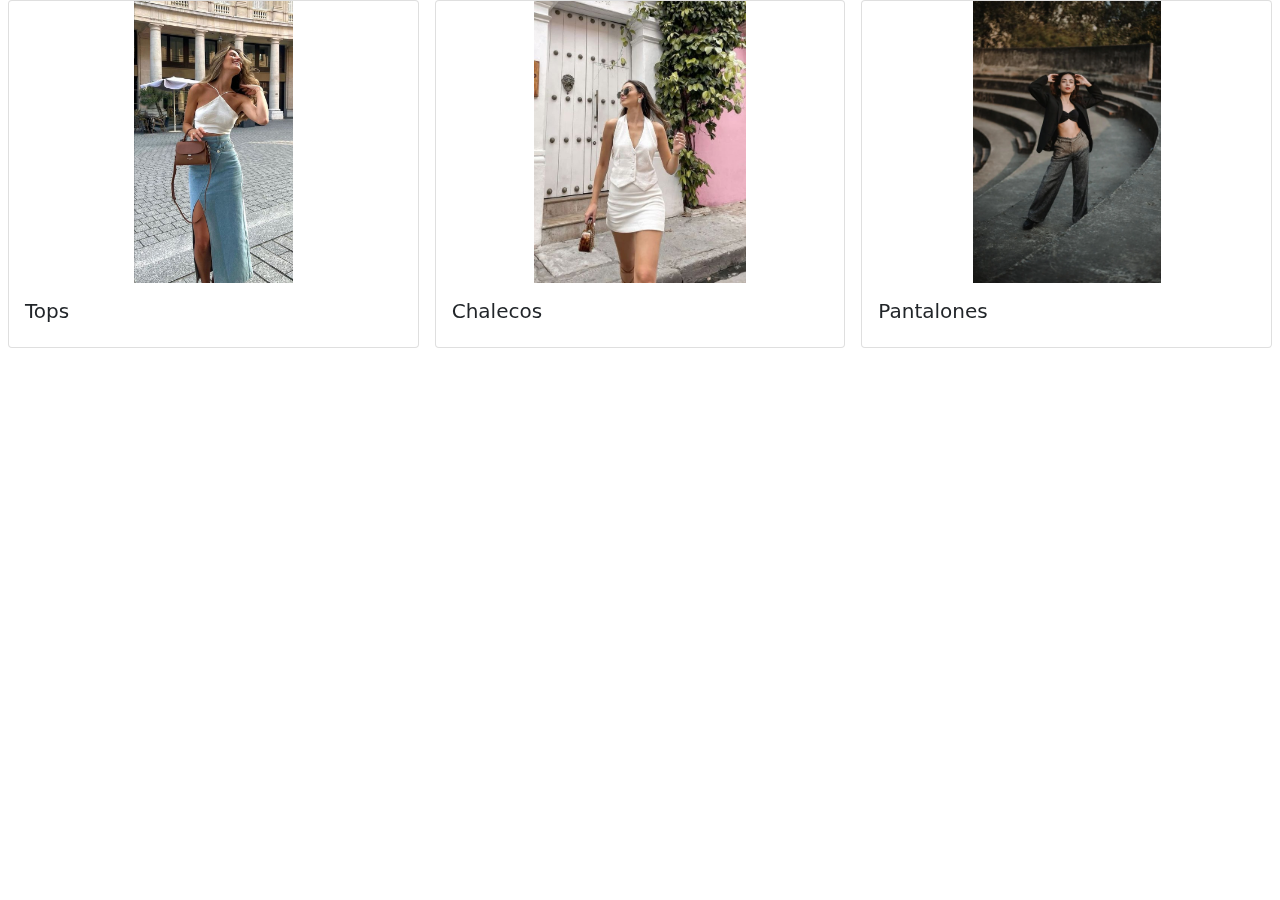
==== pages/prueba.html @ 148980c3 "modificacion de carrousel index" ====
<!DOCTYPE html>
<html lang="en">

<head>
    <meta charset="UTF-8">
    <meta name="viewport" content="width=device-width, initial-scale=1.0">
    <title>Document</title>
    <link href="../css/bootstrap.min.css" rel="stylesheet">
    <link href="../css/prueba.css" rel="stylesheet">
</head>

<body>
    <div id="carouselExampleControls" class="carousel slide d-none d-sm-block" data-bs-ride="carousel">
        <div class="carousel-inner">
            <div class="carousel-item active">
                <div class="cards-wrapper">
                    <div class="card ">
                        <div class="image-wrapper">
                            <img src="../assets/img/12.jpg" alt="...">
                        </div>
                        <div class="card-body">
                            <h5 class="card-title ">Tops</h5>
                        </div>
                    </div>
                    <div class="card">
                        <div class="image-wrapper">
                            <img src="../assets/img/1.jpg" alt="...">
                        </div>
                        <div class="card-body">
                            <h5 class="card-title">Chalecos</h5>

                        </div>
                    </div>
                    <div class="card">
                        <div class="image-wrapper">
                            <img src="../assets/img/39.jpg" alt="...">
                        </div>
                        <div class="card-body">
                            <h5 class="card-title">Pantalones</h5>

                        </div>
                    </div>
                </div>
            </div>
            <div class="carousel-item">
                <div class="cards-wrapper">
                    <div class="card">
                        <div class="image-wrapper">
                            <img src="../assets/img/30.jpg" alt="...">
                        </div>
                        <div class="card-body">
                            <h5 class="card-title">Card title</h5>
                            <p class="card-text">Some quick example text to build on the card title and make up the bulk
                                of the card's content.</p>
                            <a href="#" class="btn btn-primary">Go somewhere</a>
                        </div>
                    </div>
                    <div class="card">
                        <div class="image-wrapper">
                            <img src="../assets/img/31.jpg" alt="...">
                        </div>
                        <div class="card-body">
                            <h5 class="card-title">Card title</h5>
                            <p class="card-text">Some quick example text to build on the card title and make up the bulk
                                of the card's content.</p>
                            <a href="#" class="btn btn-primary">Go somewhere</a>
                        </div>
                    </div>
                    <div class="card">
                        <div class="image-wrapper">
                            <img src="../assets/img/32.jpg" alt="...">
                        </div>
                        <div class="card-body">
                            <h5 class="card-title">Card title</h5>
                            <p class="card-text">Some quick example text to build on the card title and make up the bulk
                                of the card's content.</p>
                            <a href="#" class="btn btn-primary">Go somewhere</a>
                        </div>
                    </div>
                </div>
            </div>
            <div class="carousel-item">
                <div class="cards-wrapper">
                    <div class="card">
                        <div class="image-wrapper">
                            <img src="../assets/img/33.jpg" alt="...">
                        </div>
                        <div class="card-body">
                            <h5 class="card-title">Card title</h5>
                            <p class="card-text">Some quick example text to build on the card title and make up the bulk
                                of the card's content.</p>
                            <a href="#" class="btn btn-primary">Go somewhere</a>
                        </div>
                    </div>
                    <div class="card">
                        <div class="image-wrapper">
                            <img src="../assets/img/34.jpg" alt="...">
                        </div>
                        <div class="card-body">
                            <h5 class="card-title">Card title</h5>
                            <p class="card-text">Some quick example text to build on the card title and make up the bulk
                                of the card's content.</p>
                            <a href="#" class="btn btn-primary">Go somewhere</a>
                        </div>
                    </div>
                    <div class="card">
                        <div class="image-wrapper">
                            <img src="../assets/img/35.jpg" alt="...">
                        </div>
                        <div class="card-body">
                            <h5 class="card-title">Card title</h5>
                            <p class="card-text">Some quick example text to build on the card title and make up the bulk
                                of the card's content.</p>
                            <a href="#" class="btn btn-primary">Go somewhere</a>
                        </div>
                    </div>
                </div>
            </div>
        </div>
        <button class="carousel-control-prev" type="button" data-bs-target="#carouselExampleControls"
            data-bs-slide="prev">
            <span class="carousel-control-prev-icon" aria-hidden="true"></span>
            <span class="visually-hidden">Previous</span>
        </button>
        <button class="carousel-control-next" type="button" data-bs-target="#carouselExampleControls"
            data-bs-slide="next">
            <span class="carousel-control-next-icon" aria-hidden="true"></span>
            <span class="visually-hidden">Next</span>
        </button>
    </div>


    <div id="carouselExampleControlsSmallScreen" class="carousel slide d-sm-none" data-bs-ride="carousel">
        <div class="carousel-inner">
          <div class="carousel-item active">
            <div class="card">
                        <div class="image-wrapper">
                            <img src="../assets/img/25.jpg" alt="...">
                        </div>
                        <div class="card-body">
                            <h5 class="card-title">Card title</h5>
                            <p class="card-text">Some quick example text to build on the card title and make up the bulk
                                of the card's content.</p>
                            <a href="#" class="btn btn-primary">Go somewhere</a>
                        </div>
                    </div>
          </div>
          <div class="carousel-item">
            <div class="card">
                        <div class="image-wrapper">
                            <img src="../assets/img/26.jpg" alt="...">
                        </div>
                        <div class="card-body">
                            <h5 class="card-title">Card title</h5>
                            <p class="card-text">Some quick example text to build on the card title and make up the bulk
                                of the card's content.</p>
                            <a href="#" class="btn btn-primary">Go somewhere</a>
                        </div>
                    </div>
          </div>
          <div class="carousel-item">
            <div class="card">
                        <div class="image-wrapper">
                            <img src="../assets/img/27.jpg" alt="...">
                        </div>
                        <div class="card-body">
                            <h5 class="card-title">Card title</h5>
                            <p class="card-text">Some quick example text to build on the card title and make up the bulk
                                of the card's content.</p>
                            <a href="#" class="btn btn-primary">Go somewhere</a>
                        </div>
                    </div>
          </div>
          <div class="carousel-item">
            <div class="card">
                        <div class="image-wrapper">
                            <img src="../assets/img/28.jpg" alt="...">
                        </div>
                        <div class="card-body">
                            <h5 class="card-title">Card title</h5>
                            <p class="card-text">Some quick example text to build on the card title and make up the bulk
                                of the card's content.</p>
                            <a href="#" class="btn btn-primary">Go somewhere</a>
                        </div>
                    </div>
          </div>
          <div class="carousel-item">
            <div class="card">
                        <div class="image-wrapper">
                            <img src="../assets/img/29.jpg" alt="...">
                        </div>
                        <div class="card-body">
                            <h5 class="card-title">Card title</h5>
                            <p class="card-text">Some quick example text to build on the card title and make up the bulk
                                of the card's content.</p>
                            <a href="#" class="btn btn-primary">Go somewhere</a>
                        </div>
                    </div>
          </div>
          <div class="carousel-item">
            <div class="card">
                        <div class="image-wrapper">
                            <img src="../assets/img/30.jpg" alt="...">
                        </div>
                        <div class="card-body">
                            <h5 class="card-title">Card title</h5>
                            <p class="card-text">Some quick example text to build on the card title and make up the bulk
                                of the card's content.</p>
                            <a href="#" class="btn btn-primary">Go somewhere</a>
                        </div>
                    </div>
          </div>
          <div class="carousel-item">
            <div class="card">
                        <div class="image-wrapper">
                            <img src="../assets/img/31.jpg" alt="...">
                        </div>
                        <div class="card-body">
                            <h5 class="card-title">Card title</h5>
                            <p class="card-text">Some quick example text to build on the card title and make up the bulk
                                of the card's content.</p>
                            <a href="#" class="btn btn-primary">Go somewhere</a>
                        </div>
                    </div>
          </div>
        </div>
        <button class="carousel-control-prev" type="button" data-bs-target="#carouselExampleControlsSmallScreen" data-bs-slide="prev">
          <span class="carousel-control-prev-icon" aria-hidden="true"></span>
          <span class="visually-hidden">Previous</span>
        </button>
        <button class="carousel-control-next" type="button" data-bs-target="#carouselExampleControlsSmallScreen" data-bs-slide="next">
          <span class="carousel-control-next-icon" aria-hidden="true"></span>
          <span class="visually-hidden">Next</span>
        </button>
      </div>





    <script src="../js/bootstrap.bundle.min.js"></script>
</body>

</html>
---- css/prueba.css ----
@media screen and (min-width: 568px){ 
    .cards-wrapper{
        display: flex;
    }

    .card{
        margin: 0 .5em;
        width: calc(100%/3);
    }

    .image-wrapper{
        height: 22vw;
        display: flex;
        align-items: center;
        justify-content: center;
    }
}

@media screen and (max-width: 567px){
    .card:not(:first-child){
        display: none;
    }
}

.image-wrapper img{
    max-width: 100%;
    max-height: 100%;
}

/*ya esta*/
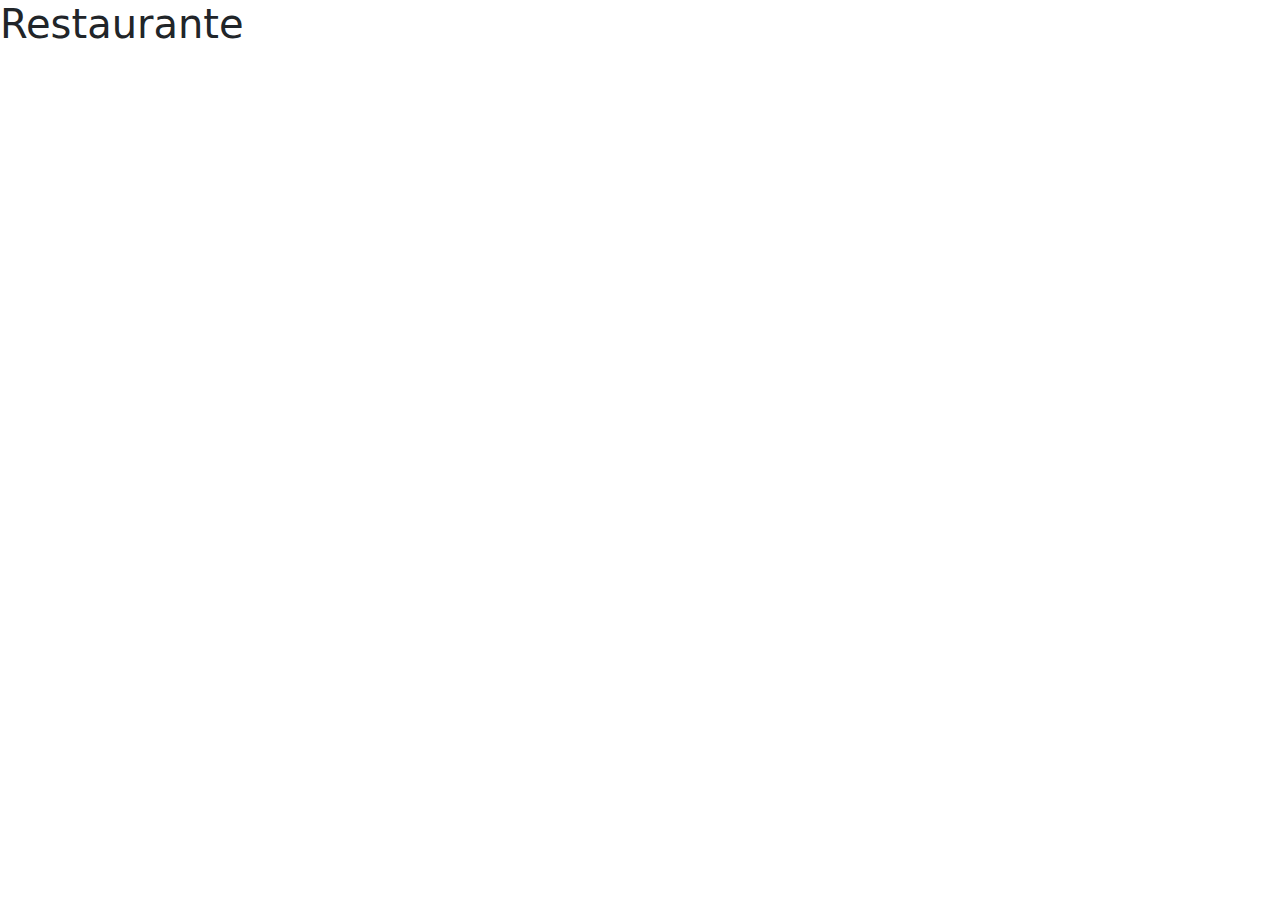
==== commit fe547d3d: "Pruebas carrito" ====
--- a/pages/prueba.html
+++ b/pages/prueba.html
@@ -1,244 +1,18 @@
 <!DOCTYPE html>
-<html lang="en">
-
+<html lang="es">
 <head>
     <meta charset="UTF-8">
     <meta name="viewport" content="width=device-width, initial-scale=1.0">
-    <title>Document</title>
-    <link href="../css/bootstrap.min.css" rel="stylesheet">
-    <link href="../css/prueba.css" rel="stylesheet">
+    <title>Carrito de Compras</title>
+    <link href="https://stackpath.bootstrapcdn.com/bootstrap/5.3.0/css/bootstrap.min.css" rel="stylesheet">
+    <script src="../js/prueba.js"></script>
 </head>
+<body>
+  
 
-<body>
-    <div id="carouselExampleControls" class="carousel slide d-none d-sm-block" data-bs-ride="carousel">
-        <div class="carousel-inner">
-            <div class="carousel-item active">
-                <div class="cards-wrapper">
-                    <div class="card ">
-                        <div class="image-wrapper">
-                            <img src="../assets/img/12.jpg" alt="...">
-                        </div>
-                        <div class="card-body">
-                            <h5 class="card-title ">Tops</h5>
-                        </div>
-                    </div>
-                    <div class="card">
-                        <div class="image-wrapper">
-                            <img src="../assets/img/1.jpg" alt="...">
-                        </div>
-                        <div class="card-body">
-                            <h5 class="card-title">Chalecos</h5>
-
-                        </div>
-                    </div>
-                    <div class="card">
-                        <div class="image-wrapper">
-                            <img src="../assets/img/39.jpg" alt="...">
-                        </div>
-                        <div class="card-body">
-                            <h5 class="card-title">Pantalones</h5>
-
-                        </div>
-                    </div>
-                </div>
-            </div>
-            <div class="carousel-item">
-                <div class="cards-wrapper">
-                    <div class="card">
-                        <div class="image-wrapper">
-                            <img src="../assets/img/30.jpg" alt="...">
-                        </div>
-                        <div class="card-body">
-                            <h5 class="card-title">Card title</h5>
-                            <p class="card-text">Some quick example text to build on the card title and make up the bulk
-                                of the card's content.</p>
-                            <a href="#" class="btn btn-primary">Go somewhere</a>
-                        </div>
-                    </div>
-                    <div class="card">
-                        <div class="image-wrapper">
-                            <img src="../assets/img/31.jpg" alt="...">
-                        </div>
-                        <div class="card-body">
-                            <h5 class="card-title">Card title</h5>
-                            <p class="card-text">Some quick example text to build on the card title and make up the bulk
-                                of the card's content.</p>
-                            <a href="#" class="btn btn-primary">Go somewhere</a>
-                        </div>
-                    </div>
-                    <div class="card">
-                        <div class="image-wrapper">
-                            <img src="../assets/img/32.jpg" alt="...">
-                        </div>
-                        <div class="card-body">
-                            <h5 class="card-title">Card title</h5>
-                            <p class="card-text">Some quick example text to build on the card title and make up the bulk
-                                of the card's content.</p>
-                            <a href="#" class="btn btn-primary">Go somewhere</a>
-                        </div>
-                    </div>
-                </div>
-            </div>
-            <div class="carousel-item">
-                <div class="cards-wrapper">
-                    <div class="card">
-                        <div class="image-wrapper">
-                            <img src="../assets/img/33.jpg" alt="...">
-                        </div>
-                        <div class="card-body">
-                            <h5 class="card-title">Card title</h5>
-                            <p class="card-text">Some quick example text to build on the card title and make up the bulk
-                                of the card's content.</p>
-                            <a href="#" class="btn btn-primary">Go somewhere</a>
-                        </div>
-                    </div>
-                    <div class="card">
-                        <div class="image-wrapper">
-                            <img src="../assets/img/34.jpg" alt="...">
-                        </div>
-                        <div class="card-body">
-                            <h5 class="card-title">Card title</h5>
-                            <p class="card-text">Some quick example text to build on the card title and make up the bulk
-                                of the card's content.</p>
-                            <a href="#" class="btn btn-primary">Go somewhere</a>
-                        </div>
-                    </div>
-                    <div class="card">
-                        <div class="image-wrapper">
-                            <img src="../assets/img/35.jpg" alt="...">
-                        </div>
-                        <div class="card-body">
-                            <h5 class="card-title">Card title</h5>
-                            <p class="card-text">Some quick example text to build on the card title and make up the bulk
-                                of the card's content.</p>
-                            <a href="#" class="btn btn-primary">Go somewhere</a>
-                        </div>
-                    </div>
-                </div>
-            </div>
-        </div>
-        <button class="carousel-control-prev" type="button" data-bs-target="#carouselExampleControls"
-            data-bs-slide="prev">
-            <span class="carousel-control-prev-icon" aria-hidden="true"></span>
-            <span class="visually-hidden">Previous</span>
-        </button>
-        <button class="carousel-control-next" type="button" data-bs-target="#carouselExampleControls"
-            data-bs-slide="next">
-            <span class="carousel-control-next-icon" aria-hidden="true"></span>
-            <span class="visually-hidden">Next</span>
-        </button>
-    </div>
-
-
-    <div id="carouselExampleControlsSmallScreen" class="carousel slide d-sm-none" data-bs-ride="carousel">
-        <div class="carousel-inner">
-          <div class="carousel-item active">
-            <div class="card">
-                        <div class="image-wrapper">
-                            <img src="../assets/img/25.jpg" alt="...">
-                        </div>
-                        <div class="card-body">
-                            <h5 class="card-title">Card title</h5>
-                            <p class="card-text">Some quick example text to build on the card title and make up the bulk
-                                of the card's content.</p>
-                            <a href="#" class="btn btn-primary">Go somewhere</a>
-                        </div>
-                    </div>
-          </div>
-          <div class="carousel-item">
-            <div class="card">
-                        <div class="image-wrapper">
-                            <img src="../assets/img/26.jpg" alt="...">
-                        </div>
-                        <div class="card-body">
-                            <h5 class="card-title">Card title</h5>
-                            <p class="card-text">Some quick example text to build on the card title and make up the bulk
-                                of the card's content.</p>
-                            <a href="#" class="btn btn-primary">Go somewhere</a>
-                        </div>
-                    </div>
-          </div>
-          <div class="carousel-item">
-            <div class="card">
-                        <div class="image-wrapper">
-                            <img src="../assets/img/27.jpg" alt="...">
-                        </div>
-                        <div class="card-body">
-                            <h5 class="card-title">Card title</h5>
-                            <p class="card-text">Some quick example text to build on the card title and make up the bulk
-                                of the card's content.</p>
-                            <a href="#" class="btn btn-primary">Go somewhere</a>
-                        </div>
-                    </div>
-          </div>
-          <div class="carousel-item">
-            <div class="card">
-                        <div class="image-wrapper">
-                            <img src="../assets/img/28.jpg" alt="...">
-                        </div>
-                        <div class="card-body">
-                            <h5 class="card-title">Card title</h5>
-                            <p class="card-text">Some quick example text to build on the card title and make up the bulk
-                                of the card's content.</p>
-                            <a href="#" class="btn btn-primary">Go somewhere</a>
-                        </div>
-                    </div>
-          </div>
-          <div class="carousel-item">
-            <div class="card">
-                        <div class="image-wrapper">
-                            <img src="../assets/img/29.jpg" alt="...">
-                        </div>
-                        <div class="card-body">
-                            <h5 class="card-title">Card title</h5>
-                            <p class="card-text">Some quick example text to build on the card title and make up the bulk
-                                of the card's content.</p>
-                            <a href="#" class="btn btn-primary">Go somewhere</a>
-                        </div>
-                    </div>
-          </div>
-          <div class="carousel-item">
-            <div class="card">
-                        <div class="image-wrapper">
-                            <img src="../assets/img/30.jpg" alt="...">
-                        </div>
-                        <div class="card-body">
-                            <h5 class="card-title">Card title</h5>
-                            <p class="card-text">Some quick example text to build on the card title and make up the bulk
-                                of the card's content.</p>
-                            <a href="#" class="btn btn-primary">Go somewhere</a>
-                        </div>
-                    </div>
-          </div>
-          <div class="carousel-item">
-            <div class="card">
-                        <div class="image-wrapper">
-                            <img src="../assets/img/31.jpg" alt="...">
-                        </div>
-                        <div class="card-body">
-                            <h5 class="card-title">Card title</h5>
-                            <p class="card-text">Some quick example text to build on the card title and make up the bulk
-                                of the card's content.</p>
-                            <a href="#" class="btn btn-primary">Go somewhere</a>
-                        </div>
-                    </div>
-          </div>
-        </div>
-        <button class="carousel-control-prev" type="button" data-bs-target="#carouselExampleControlsSmallScreen" data-bs-slide="prev">
-          <span class="carousel-control-prev-icon" aria-hidden="true"></span>
-          <span class="visually-hidden">Previous</span>
-        </button>
-        <button class="carousel-control-next" type="button" data-bs-target="#carouselExampleControlsSmallScreen" data-bs-slide="next">
-          <span class="carousel-control-next-icon" aria-hidden="true"></span>
-          <span class="visually-hidden">Next</span>
-        </button>
-      </div>
-
-
-
-
-
-    <script src="../js/bootstrap.bundle.min.js"></script>
+    <h1>Restaurante</h1>
+    <script src="https://code.jquery.com/jquery-3.6.0.min.js"></script>
+    <script src="https://stackpath.bootstrapcdn.com/bootstrap/5.3.0/js/bootstrap.bundle.min.js"></script>
+    <script src="../js/prueba.js"></script>
 </body>
-
-</html>+</html>
